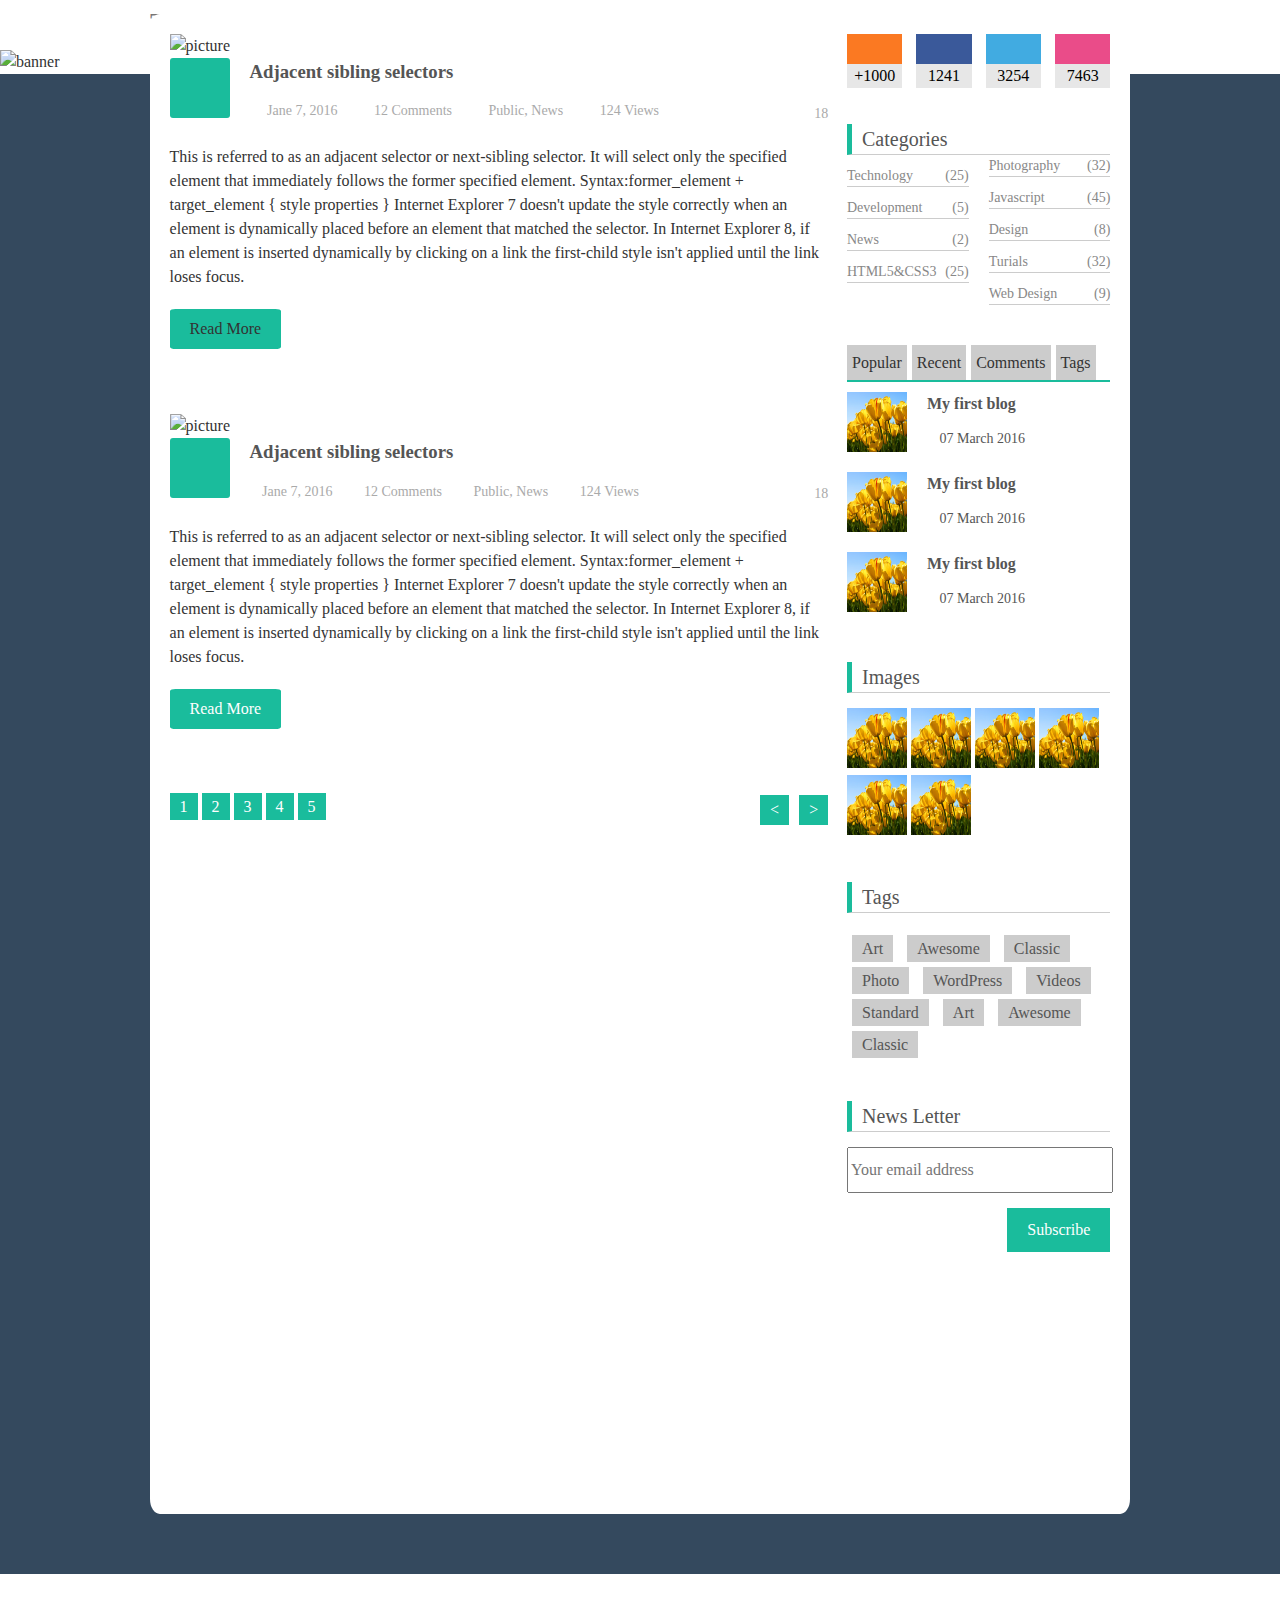
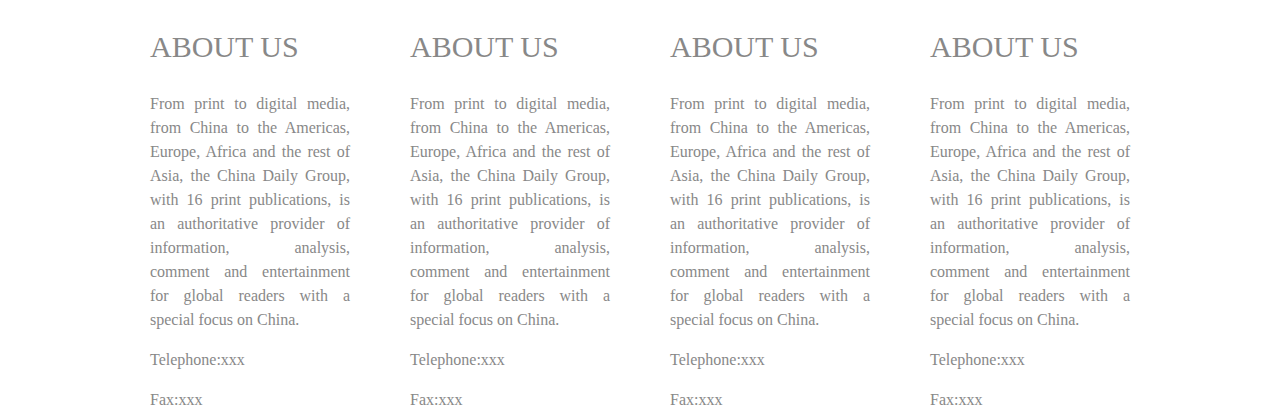
==== warm-up/blog.html @ 06fbed18 "底部还没完善好" ====
<!DOCTYPE html>
<html lang="zh-CN">
<head>
    <meta charset="UTF-8">
    <title>blog</title>
    <link rel="stylesheet" href="css/zxx-reset.css">
    <link rel="stylesheet" href="css/blog.css">
</head>
<body>
<div class="header">
    <div class="header-content container">
        <div class="header-left">
            <span class="span">T<span class="span-special">e</span>am</span>
            <span>We are a warm family.</span>
        </div>
        <div class="header-right">
            <ul class="clear-fix">
                <li><a href="">首页</a></li>
                <li><a href="">博客</a></li>
                <li><a href="">成员</a></li>
                <li><a href="">关于</a></li>
            </ul>
        </div>
    </div>
    <div class="banner">
        <img src="img/banner.png" alt="banner">
        <div class="banner-text">
            <div class="container">
                <h2>BLOG</h2>
                <P>Write about what we think.</P>
            </div>
        </div>
    </div>
</div>
<div class="main">
    <div class="container">
        <div class="main-wrap">
            <div class="main-left">
                <div class="section">
                    <img class="pic" src="img/pic.png" alt="picture">
                    <div class="text">
                        <div class="title clear-fix">
                            <div class="title-left">
                                <i class="icon-font i">&#xe608;</i>
                            </div>
                            <div class="title-right">
                                <h3 class="h3">Adjacent sibling selectors</h3>
                                <span class="icon"><i class="icon-font sp">&#xe606;</i>Jane 7, 2016</span>
                                <span class="icon"><i class="icon-font sp">&#xe604;</i>12 Comments</span>
                                <span class="icon"><i class="icon-font sp">&#xe603;</i>Public, News</span>
                                <span class="icon"><i class="icon-font sp">&#xe605;</i>124 Views</span>
                                <span class="icon love"><i class="icon-font  sp love-icon">&#xe60a;</i>18</span>
                            </div>
                        </div>
                        <div class="content">
                            <p>
                                This is referred to as an adjacent selector or next-sibling selector. It will select only the specified element that immediately follows the former specified element.
                                Syntax:former_element + target_element { style properties }
                                Internet Explorer 7 doesn't update the style correctly when an element is dynamically placed before an element that matched the selector. In Internet Explorer 8, if an element is inserted dynamically by clicking on a link the first-child style isn't applied until the link loses focus.
                            </p>
                        </div>
                    </div>
                    <div class="read-more">Read More</div>
                </div>

                <div class="section">
                    <img class="pic" src="img/pic.png" alt="picture">
                    <div class="text">
                        <div class="title clear-fix">
                            <div class="title-left">
                                <i class="icon-font i">&#xe608;</i>
                            </div>
                            <div class="title-right">
                                <h3 class="h3">Adjacent sibling selectors</h3>
                                <span class="icon"><i class="icon-font">&#xe606;</i>Jane 7, 2016</span>
                                <span class="icon"><i class="icon-font">&#xe604;</i>12 Comments</span>
                                <span class="icon"><i class="icon-font">&#xe603;</i>Public, News</span>
                                <span class="icon"><i class="icon-font">&#xe605;</i>124 Views</span>
                                <span class="icon love"><i class="icon-font  sp love-icon">&#xe60a;</i>18</span>
                            </div>
                        </div>
                        <div class="content">
                            <p>
                                This is referred to as an adjacent selector or next-sibling selector. It will select only the specified element that immediately follows the former specified element.
                                Syntax:former_element + target_element { style properties }
                                Internet Explorer 7 doesn't update the style correctly when an element is dynamically placed before an element that matched the selector. In Internet Explorer 8, if an element is inserted dynamically by clicking on a link the first-child style isn't applied until the link loses focus.
                            </p>
                        </div>
                    </div>
                    <div class="read-more"><a href="">Read More</a></div>
                </div>

                <div class="ft">
                    <a href="" class="a">1</a>
                    <a href="" class="a">2</a>
                    <a href="" class="a">3</a>
                    <a href="" class="a">4</a>
                    <a href="" class="a">5</a>

                    <a href="" class="a rt">></a>
                    <a href="" class="a rt"><</a>
                </div>
            </div>
            <div class="main-right bottom">
                <div class="icon-wrap bottom">
                    <div class="icon rss"><i class="icon-font">&#xe601;</i><div class="number">+1000</div></div>
                    <div class="icon facebook"><i class="icon-font">&#xe600;</i><div class="number">1241</div></div>
                    <div class="icon twitter"><i class="icon-font">&#xe602;</i><div class="number">3254</div></div>
                    <div class="icon earth last"><i class="icon-font">&#xe607;</i><div class="number">7463</div></div>
                </div>
                <div class="category bottom">
                    <p class="cg common-style">Categories</p>
                    <ul class="clear-fix">
                        <li>Technology<span class="num">(25)</span></li>
                        <li>Development<span class="num">(5)</span></li>
                        <li>News<span class="num">(2)</span></li>
                        <li>HTML5&CSS3<span class="num">(25)</span></li>
                        <li>Photography<span class="num">(32)</span></li>
                        <li>Javascript<span class="num">(45)</span></li>
                        <li>Design<span class="num">(8)</span></li>
                        <li>Turials<span class="num">(32)</span></li>
                        <li>Web Design<span class="num">(9)</span></li>
                    </ul>
                </div>
                <div class="news bottom">
                    <ul class="head">
                        <li><a href="">Popular</a></li>
                        <li><a href="">Recent</a></li>
                        <li><a href="">Comments</a></li>
                        <li><a href="">Tags</a></li>
                    </ul>
                    <div class="content">
                        <img src="img/pic2.jpg" alt="picture">
                        <div class="text">
                            <a href=""><h6 class="h6">My first blog</h6></a>
                            <div class="date">
                                <i class="icon-font">&#xe606;</i>07 March 2016
                            </div>
                        </div>
                    </div>
                    <div class="content clear-fix">
                        <img src="img/pic2.jpg" alt="picture">
                        <div class="text">
                            <a href=""><h6 class="h6">My first blog</h6></a>
                            <div class="date">
                                <i class="icon-font">&#xe606;</i>07 March 2016
                            </div>
                        </div>
                    </div>
                    <div class="content">
                        <img src="img/pic2.jpg" alt="picture">
                        <div class="text">
                            <a href=""><h6 class="h6">My first blog</h6></a>
                            <div class="date">
                                <i class="icon-font">&#xe606;</i>07 March 2016
                            </div>
                        </div>
                    </div>
                </div>

                <div class="pic bottom">
                    <p class="common-style">Images</p>
                    <div class="pic-wrap">
                        <img src="img/pic2.jpg" alt="picture">
                        <img src="img/pic2.jpg" alt="picture">
                        <img src="img/pic2.jpg" alt="picture">
                        <img src="img/pic2.jpg" alt="picture">
                        <img src="img/pic2.jpg" alt="picture">
                        <img src="img/pic2.jpg" alt="picture">
                    </div>
                </div>

                <div class="tags bottom">
                    <p class="tag common-style">Tags</p>
                        <a href="">Art</a>
                        <a href="">Awesome</a>
                        <a href="">Classic</a>
                        <a href="">Photo</a>
                        <a href="">WordPress</a>
                        <a href="">Videos</a>
                        <a href="">Standard</a>
                        <a href="">Art</a>
                        <a href="">Awesome</a>
                        <a href="">Classic</a>
                </div>

                <div class="news-letter">
                    <p class="common-style">News Letter</p>
                    <input class="input" type="text" placeholder="Your email address">
                    <a class="sc" href="">Subscribe</a>
                </div>
            </div>
        </div>
    </div>
</div>

<footer class="footer">
    <div class="container">
        <div class="lists">
            <div class="title">ABOUT US</div>
            <p>From print to digital media, from China to the Americas, Europe, Africa and the rest of Asia, the China Daily Group, with 16 print publications, is an authoritative provider of information, analysis, comment and entertainment for global readers with a special focus on China.</p>
            <p>Telephone:xxx</p>
            <p>Fax:xxx</p>
        </div>
        <div class="lists">
            <div class="title">ABOUT US</div>
            <p>From print to digital media, from China to the Americas, Europe, Africa and the rest of Asia, the China Daily Group, with 16 print publications, is an authoritative provider of information, analysis, comment and entertainment for global readers with a special focus on China.</p>
            <p>Telephone:xxx</p>
            <p>Fax:xxx</p>
        </div>
        <div class="lists">
            <div class="title">ABOUT US</div>
            <p>From print to digital media, from China to the Americas, Europe, Africa and the rest of Asia, the China Daily Group, with 16 print publications, is an authoritative provider of information, analysis, comment and entertainment for global readers with a special focus on China.</p>
            <p>Telephone:xxx</p>
            <p>Fax:xxx</p>
        </div>
        <div class="lists">
            <div class="title">ABOUT US</div>
            <p>From print to digital media, from China to the Americas, Europe, Africa and the rest of Asia, the China Daily Group, with 16 print publications, is an authoritative provider of information, analysis, comment and entertainment for global readers with a special focus on China.</p>
            <p>Telephone:xxx</p>
            <p>Fax:xxx</p>
        </div>
    </div>

</footer>
</body>
</html>
---- warm-up/css/blog.css ----
body {
    font: 16px/1.5 "Tahoma", "microsoft yahei", "sans serif";
}
.header-content {
    height: 50px;
    background-color: #fff;
    color: #777;
    line-height: 50px;
}
.container {
    width: 980px;
    margin: 0 auto;
}
.header-left {
    float: left;
    line-height: 45px;
}
.header-left .span {
    font-size: 30px;
    /*display: inline;*/
    margin-right: 20px;
}
.header-left .span-special {
    color: #1ABC9C;
}
.header-right {
    float: right;
}
.header-right .clear-fix li {
    line-height: 20px;
    /*vertical-align: middle;*/
    margin-top: 8px;
    padding: 5px 15px;
    float: left;
}
.header-right .clear-fix a {
    text-decoration: none;
    color: #777;
}
.header-right .clear-fix li:hover a {
    color: #fff;
}
.header-right .clear-fix li:hover {
    background-color: #1ABC9C;
    color: #fff;
    -webkit-transition: ease .5s;
    -moz-transition: ease .5s;
    -ms-transition: ease .5s;
    -o-transition: ease .5s;
    transition: ease .5s;
}
.banner {
    position: relative;
}
.banner img{
    width: 100%;
    height: 300px;
    vertical-align: top;
    /*opacity: .6;*/
}
.banner-text {
    color: #fdf9ff;
    width: 100%;
    position: absolute;
    left: 0;
    top: 40%;
}
/*------------main--------------*/
.main {
    background-color: #34495E;
    height: 1500px;
    width: 100%;
    position: relative;
}
.main .container {
    position: relative;
}
.main-wrap {
    -webkit-box-sizing: border-box;
    -moz-box-sizing: border-box;
    box-sizing: border-box;

    background: #fff;
    padding: 2%;
    position: absolute;
    top: -60px;
    width: 100%;
    height: 1500px;
    border-radius: 1%;
}
.main-left {
    float: left;
    width: 70%;
    height: 100%;
    margin-right: 2%;
}
.main-right {
    float: right;
    width: 28%;
    height: 100%;
}
.main-left .section {
    margin-bottom: 10%;
}
.main-left .pic {
    width: 100%;
    border-radius: 1%;
}

@font-face {
    font-family: 'iconfont';
    src: url('//at.alicdn.com/t/font_1457351561_3961005.eot'); /* IE9*/
    src: url('//at.alicdn.com/t/font_1457351561_3961005.eot?#iefix') format('embedded-opentype'), /* IE6-IE8 */
    url('//at.alicdn.com/t/font_1457351561_3961005.woff') format('woff'), /* chrome、firefox */
    url('//at.alicdn.com/t/font_1457351561_3961005.ttf') format('truetype'), /* chrome、firefox、opera、Safari, Android, iOS 4.2+*/
    url('//at.alicdn.com/t/font_1457351561_3961005.svg#iconfont') format('svg'); /* iOS 4.1- */
}

.icon-font {
    font-family: iconfont;
    font-style: normal;
    font-size: 16px;
    -webkit-font-smoothing: antialiased
}
.main-left .title {
    height: 67px;
    position: relative;
}
.main-left .text .title-left {
    height: 60px;
    width: 60px;
    font-size: 40px;
    margin-right: 20px;
    color: #fff;
    background-color: #1ABC9C;
    text-align: center;
    border-radius: 5%;
    float: left;
}
.main-left .text .title-left i {
    font-size: 40px;
}
.main-left .text .content {
    clear: both;
    padding: 20px 0;
}
.main-left .text .title-right {
    float: left;
}
.main-left .text .title-right .h3{
    margin-bottom: 3%;
    color: #555;
}
.main-left .text .title-right .icon {
    font-size: 14px;
    color: #aaa;
    margin-right: 15px;
}
.main-left .text .title-right .sp {
    margin-right: 5px;
}
.main-left .text .title-right .love {
    float: right;
    margin-right: 0px;
    position: absolute;
    right: 0;
    bottom: 0;
}
.main-left .text .title-right .love-icon {
    color: red;
}
.main-left .read-more {
    display: inline-block;
    line-height: 40px;
    padding: 0 20px;
    background-color: #1ABC9C;
    border-radius: 5%;
}
.main-left .read-more a {
    color: #fff;
    text-decoration: none;
}

.main-left .ft .a {
    line-height: 20px;
    padding: 5px 10px;
    background-color: #1ABC9C;
    text-decoration: none;
    color: #fff;
}
.main-left .ft .rt {
    float: right;
    margin-left: 10px;
}

/*----------------main-right--------------*/
.main-right .icon-wrap {
    width: 100%;
    height: 50px;
}
.main-right .icon-wrap .icon {
    width: 21.053%;
    /*height: 70%;*/
    float: left;
    margin-right: 5.263%;
    text-align: center;
    color: #fff;
}
.main-right .icon-wrap .icon-font {
    font-size: 20px;
}
.main-right .icon-wrap .rss {
    background-color: #FB7922;
}
.main-right .icon-wrap .facebook {
    background-color: #3A599A;
}
.main-right .icon-wrap .twitter {
    background-color: #41ABE1;
}
.main-right .icon-wrap .earth {
    background-color: #EA4C89;
}
.main-right .icon-wrap .last {
    margin-right: 0;
}
.main-right .icon-wrap .number {
    background-color: #E7E7E7;
    color: #000;
    /*display: inline-block;*/
}

.main-right  .common-style {
    text-indent: .5em;
    font-size: 20px;
    margin-top: 20px;
    color: #555;
    border-left: 5px solid #1ABC9C;
    border-bottom: 1px solid #ccc;
}
.main-right .category ul {
    /*display: flex;*/
    column-count: 2;
    -webkit-column-count: 2;
    -webkit-column-gap: 20px;
    -moz-column-gap: 20px;
    column-gap: 20px;
}
.main-right .category li {
    /*display: block;*/
    /*justify-content: space-between;*/
    font-size: 14px;
    margin: 10px 0;
    border-bottom: 1px solid #ccc;
    cursor: pointer;
    color: #888;
    /*float: left;*/
    /*width: 45%;*/
}
.main-right .category .num {
    float: right;
}
.main-right .category li:hover {
    color: #555;
}

.bottom {
    margin-bottom: 40px;
}
.main-right .news .head {
    border-bottom: 2px solid #1ABC9C;
    display: flex;
}
.main-right .news .head a {
    text-decoration: none;
    color: #333;
}
.main-right .news .head li {
    line-height: 35px;
    display: inline-block;
    justify-content: space-between;
    margin: 0 5px 0 0;
    padding: 0 5px;
    background-color: #ccc;
}
.main-right .news .head li:hover {
    color: #fff;
    background-color: #1ABC9C;
    -webkit-transition: all ease 1s;
    -moz-transition: all ease 1s;
    -ms-transition: all ease 1s;
    -o-transition: all ease 1s;
    transition: all ease 1s;
}
.main-right .news .head li:hover a {
    color: #fff;
}
.main-right .news .content {
    margin: 10px 0;
}
.main-right .news .content img{
    width: 60px;
    height: 60px;
    float: left;
    margin-right: 20px;;
}
.news .content {
    width: 100%;
    height: 70px;
}
.news .content .text a {
    text-decoration: none;
    color: #555;
}
.news .content .text a:hover {
    color: #1ABC9C;
}
.news .content .text {
    color: #555;
    float: left;
    text-align: left;
}
.news .content .text .date {
    font-size: 14px;
    margin-top: 10px;
}

/*----------------Images---------------*/
.main-right .pic p{
    margin-bottom: 15px;
}
.main-right .pic img {
    width: 60px;
    height: 60px;
}

/*----------------tags---------------*/
.tags .tag{
    margin-bottom: 20px;
}
.tags a {
    /*float: left;*/
    /*color: #555;*/
    line-height: 32px;
    padding: 5px 10px;
    background: #ccc;
    margin: 5px 5px;
}
.tags  a{
    color: #555;
    text-decoration: none;
}
.tags a:hover {
    color: #fff;
    background-color: #1ABC9C;
    -webkit-transition: all 1s;
    transition: all 1s;
}

.news-letter .input{
    margin-top: 15px;
    width: 98%;
    height: 40px;
}
.news-letter .sc {
    margin-top: 15px;
    text-decoration: none;
    color: #fff;
    float: right;
    padding: 10px 20px;
    background-color: #1ABC9C;
}

/*---------------footer------------------------*/
.footer {
    background: #fff;
    color: #888;
}
/*注意：最好还是不要用display:flex;justify-content: space-between;
因为ie10+以上才支持，容易乱
*/
.footer .container {
    display: flex;
    justify-content: space-between;
}
/*.footer .lists {*/
    /*justify-content: space-between;*/
/*}*/
.footer .lists {
    text-align: justify;
    width: 200px;
    height: 400px;
    /*background-color: #ccc;*/
}
.footer .lists .title {
    font-size: 30px;
    padding: 50px 0 15px;
}
.footer .lists p {
    padding: 8px 0;
}
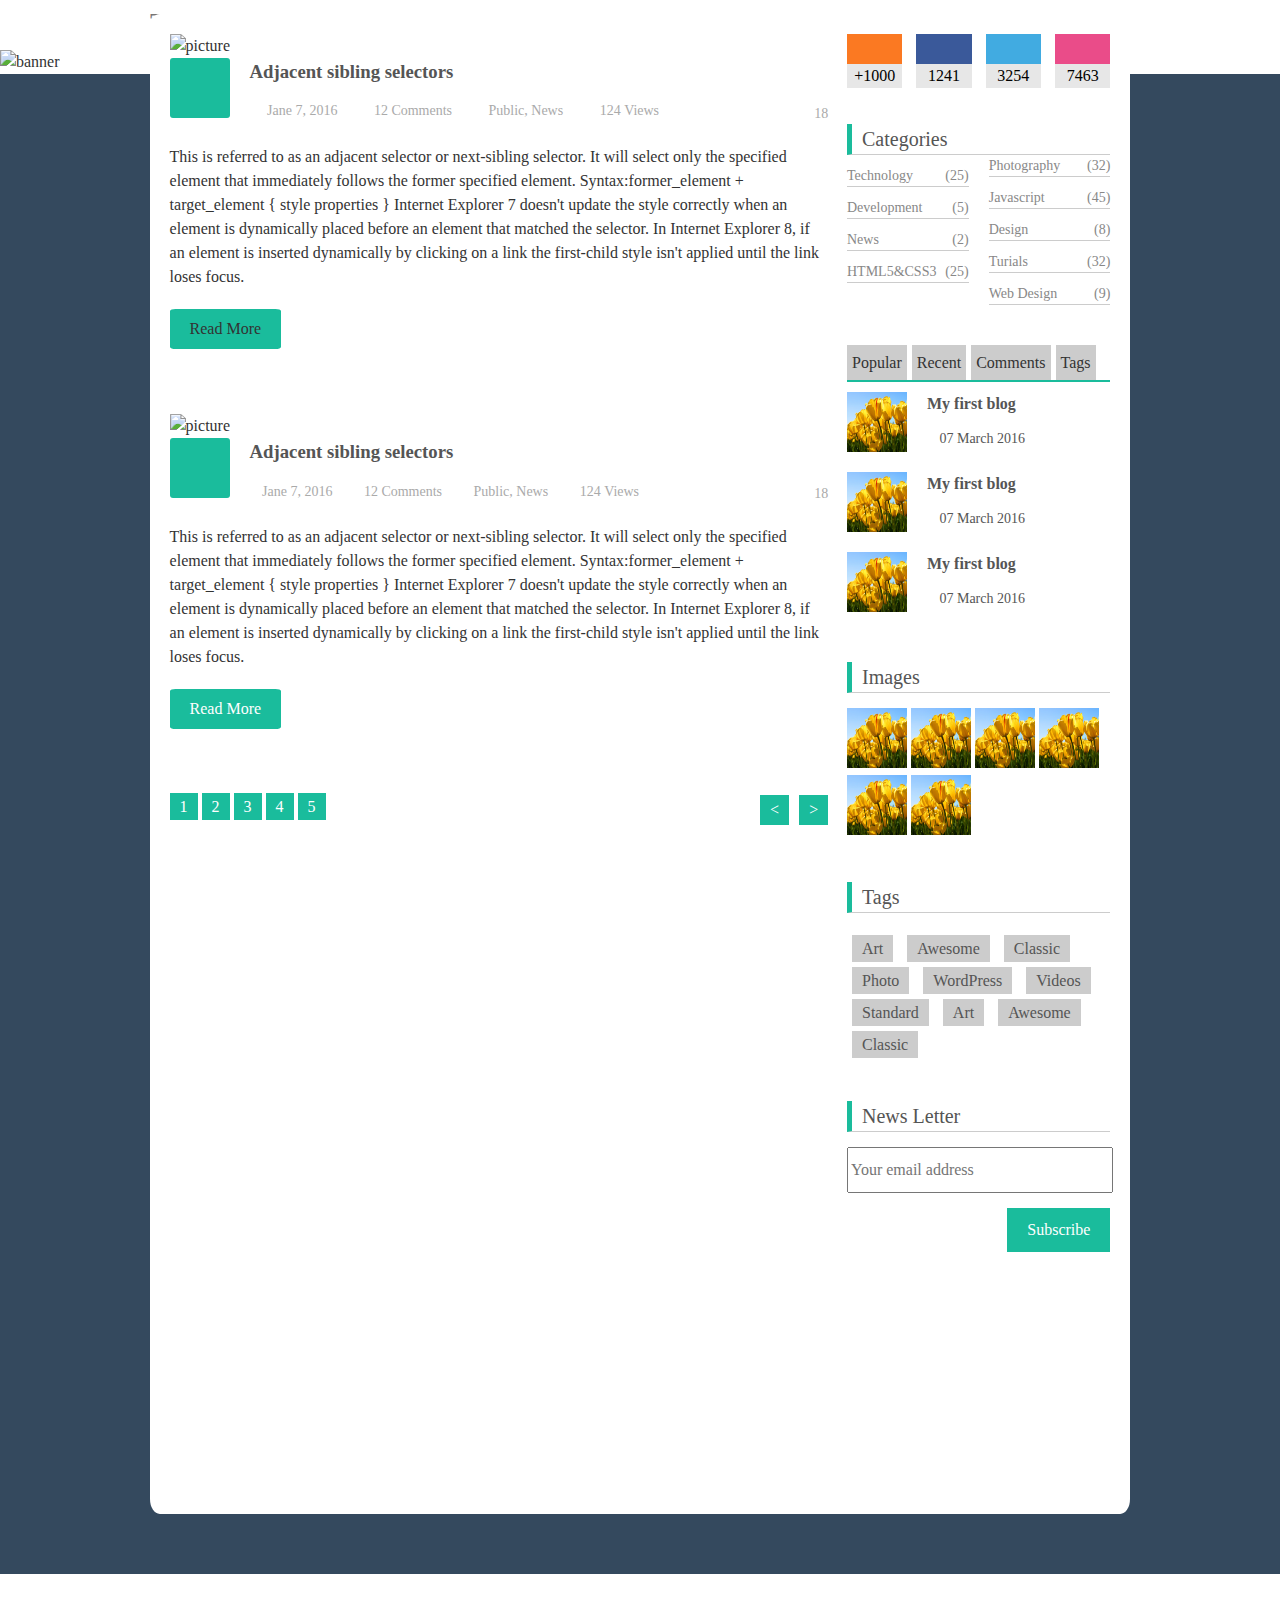
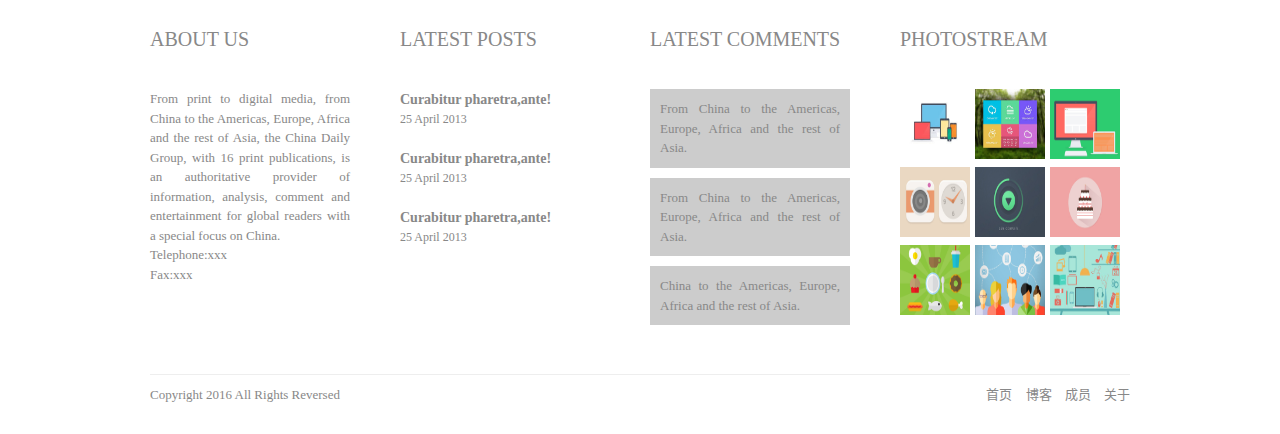
==== commit 02a89028: "Signed-off-by: yangzonjun <18829237006@163.com>" ====
--- a/warm-up/blog.html
+++ b/warm-up/blog.html
@@ -194,34 +194,65 @@
     </div>
 </div>
 
-<footer class="footer">
-    <div class="container">
+<div class="footer">
+    <div class="container top">
         <div class="lists">
             <div class="title">ABOUT US</div>
             <p>From print to digital media, from China to the Americas, Europe, Africa and the rest of Asia, the China Daily Group, with 16 print publications, is an authoritative provider of information, analysis, comment and entertainment for global readers with a special focus on China.</p>
             <p>Telephone:xxx</p>
             <p>Fax:xxx</p>
         </div>
-        <div class="lists">
-            <div class="title">ABOUT US</div>
-            <p>From print to digital media, from China to the Americas, Europe, Africa and the rest of Asia, the China Daily Group, with 16 print publications, is an authoritative provider of information, analysis, comment and entertainment for global readers with a special focus on China.</p>
-            <p>Telephone:xxx</p>
-            <p>Fax:xxx</p>
-        </div>
-        <div class="lists">
-            <div class="title">ABOUT US</div>
-            <p>From print to digital media, from China to the Americas, Europe, Africa and the rest of Asia, the China Daily Group, with 16 print publications, is an authoritative provider of information, analysis, comment and entertainment for global readers with a special focus on China.</p>
-            <p>Telephone:xxx</p>
-            <p>Fax:xxx</p>
-        </div>
-        <div class="lists">
-            <div class="title">ABOUT US</div>
-            <p>From print to digital media, from China to the Americas, Europe, Africa and the rest of Asia, the China Daily Group, with 16 print publications, is an authoritative provider of information, analysis, comment and entertainment for global readers with a special focus on China.</p>
-            <p>Telephone:xxx</p>
-            <p>Fax:xxx</p>
-        </div>
-    </div>
-
-</footer>
+        <div class="lists lp">
+            <div class="title">LATEST POSTS</div>
+            <div class="text">
+                <a class="con" href="">Curabitur pharetra,ante!</a>
+                <p class="date">25 April 2013</p>
+            </div>
+            <div class="text">
+                <a class="con"  href="">Curabitur pharetra,ante!</a>
+                <p class="date">25 April 2013</p>
+            </div>
+            <div class="text">
+                <a class="con"  href="">Curabitur pharetra,ante!</a>
+                <p class="date">25 April 2013</p>
+            </div>
+        </div>
+        <div class="lists lc">
+            <div class="title">LATEST COMMENTS</div>
+            <div class="txt">
+                From China to the Americas, Europe, Africa and the rest of Asia.
+            </div>
+            <div class="txt">
+                From China to the Americas, Europe, Africa and the rest of Asia.
+            </div>
+            <div class="txt">
+                China to the Americas, Europe, Africa and the rest of Asia.
+            </div>
+        </div>
+        <div class="lists last">
+            <div class="title">PHOTOSTREAM</div>
+            <img src="img/1.jpg" alt="picture">
+            <img src="img/2.jpg" alt="picture">
+            <img src="img/3.jpg"alt="picture">
+            <img src="img/4.jpg" alt="picture">
+            <img src="img/5.jpg" alt="picture">
+            <img src="img/6.jpg" alt="picture">
+            <img src="img/7.jpg" alt="picture">
+            <img src="img/8.jpg" alt="picture">
+            <img src="img/9.jpg" alt="picture">
+        </div>
+    </div>
+    <div class="ft">
+        <div class="container">
+            <span class="copy-right">Copyright 2016 All Rights Reversed</span>
+            <div class="nav">
+                <a href="" class="a">首页</a>
+                <a href="" class="a">博客</a>
+                <a href="" class="a">成员</a>
+                <a href="" class="a">关于</a>
+            </div>
+        </div>
+    </div>
+</div>
 </body>
 </html>--- a/warm-up/css/blog.css
+++ b/warm-up/css/blog.css
@@ -32,22 +32,23 @@
     margin-top: 8px;
     padding: 5px 15px;
     float: left;
-}
-.header-right .clear-fix a {
-    text-decoration: none;
-    color: #777;
-}
-.header-right .clear-fix li:hover a {
-    color: #fff;
-}
-.header-right .clear-fix li:hover {
-    background-color: #1ABC9C;
-    color: #fff;
     -webkit-transition: ease .5s;
     -moz-transition: ease .5s;
     -ms-transition: ease .5s;
     -o-transition: ease .5s;
     transition: ease .5s;
+}
+.header-right .clear-fix a {
+    text-decoration: none;
+    color: #777;
+}
+.header-right .clear-fix li:hover a {
+    color: #fff;
+}
+.header-right .clear-fix li:hover {
+    background-color: #1ABC9C;
+    color: #fff;
+
 }
 .banner {
     position: relative;
@@ -282,15 +283,16 @@
     margin: 0 5px 0 0;
     padding: 0 5px;
     background-color: #ccc;
+    -webkit-transition: all ease .5s;
+    -moz-transition: all ease .5s;
+    -ms-transition: all ease .5s;
+    -o-transition: all ease .5s;
+    transition: all ease .5s;
 }
 .main-right .news .head li:hover {
     color: #fff;
     background-color: #1ABC9C;
-    -webkit-transition: all ease 1s;
-    -moz-transition: all ease 1s;
-    -ms-transition: all ease 1s;
-    -o-transition: all ease 1s;
-    transition: all ease 1s;
+
 }
 .main-right .news .head li:hover a {
     color: #fff;
@@ -349,12 +351,16 @@
 .tags  a{
     color: #555;
     text-decoration: none;
+    -webkit-transition: all ease 1s;
+    -moz-transition: all ease 1s;
+    -ms-transition: all ease 1s;
+    -o-transition: all ease 1s;
+    transition: all ease 1s;
 }
 .tags a:hover {
     color: #fff;
     background-color: #1ABC9C;
-    -webkit-transition: all 1s;
-    transition: all 1s;
+
 }
 
 .news-letter .input{
@@ -375,27 +381,107 @@
 .footer {
     background: #fff;
     color: #888;
-}
+    font-size: 13px;
+    position: relative;
+}
+.footer .top {
+    height: 400px;
+}
+.footer a{
+    color: #888;
+    text-decoration: none;
+}
+
 /*注意：最好还是不要用display:flex;justify-content: space-between;
 因为ie10+以上才支持，容易乱
 */
-.footer .container {
-    display: flex;
-    justify-content: space-between;
-}
+/*.footer .container {*/
+    /*display: flex;*/
+    /*justify-content: space-between;*/
+/*}*/
 /*.footer .lists {*/
     /*justify-content: space-between;*/
 /*}*/
 .footer .lists {
+    float: left;
+    margin-right: 50px;
     text-align: justify;
     width: 200px;
     height: 400px;
     /*background-color: #ccc;*/
 }
+.footer .last {
+    margin-right: 0px;
+}
 .footer .lists .title {
-    font-size: 30px;
-    padding: 50px 0 15px;
-}
-.footer .lists p {
+    font-size: 20px;
+    padding: 50px 0 35px;
+}
+.footer .lists a {
     padding: 8px 0;
-}+}
+.footer .lists .text {
+    margin-bottom: 20px;
+}
+.footer .lists .text .con{
+    font-size: 14px;
+    font-weight: bold;
+}
+.footer .lists .text .date {
+    font-size: 12px;
+    padding: 0;
+}
+.footer .lc .txt {
+    -webkit-box-sizing: border-box;
+    -moz-box-sizing: border-box;
+    box-sizing: border-box;
+    width: 100%;
+    padding: 10px;
+    background-color: #ccc;
+    margin-bottom: 10px;
+    -webkit-transition: all ease .3s;
+    -moz-transition: all ease .3s;
+    -ms-transition: all ease .3s;
+    -o-transition: all ease .3s;
+    transition: all ease .3s;
+}
+.footer .lc .txt:hover {
+    background-color: #ddd;
+}
+.footer .last {
+    width: 230px;
+    font-size: 20px;
+    text-align: left;
+}
+.footer .last img{
+    -webkit-box-sizing: border-box;
+    -moz-box-sizing: border-box;
+    box-sizing: border-box;
+    width: 70px;
+    height: 70px;
+}
+.footer .last img:hover {
+    border: 1px solid #1ABC9C;
+    -webkit-transform: scale(1.2, 1.2);
+    -moz-transform: scale(1.2, 1.2);
+    -ms-transform: scale(1.2, 1.2);
+    -o-transform: scale(1.2, 1.2);
+    transform: scale(1.2, 1.2);
+}
+
+.footer .ft {
+    height: 60px;
+}
+.footer .ft .container {
+    border-top: 1px solid #eee;
+    padding-top: 10px;
+}
+.ft .copy-right {
+    line-height: 20px;
+}
+.footer .ft .nav {
+    float: right;
+}
+.footer .ft .nav .a {
+    margin-left: 10px;
+}
